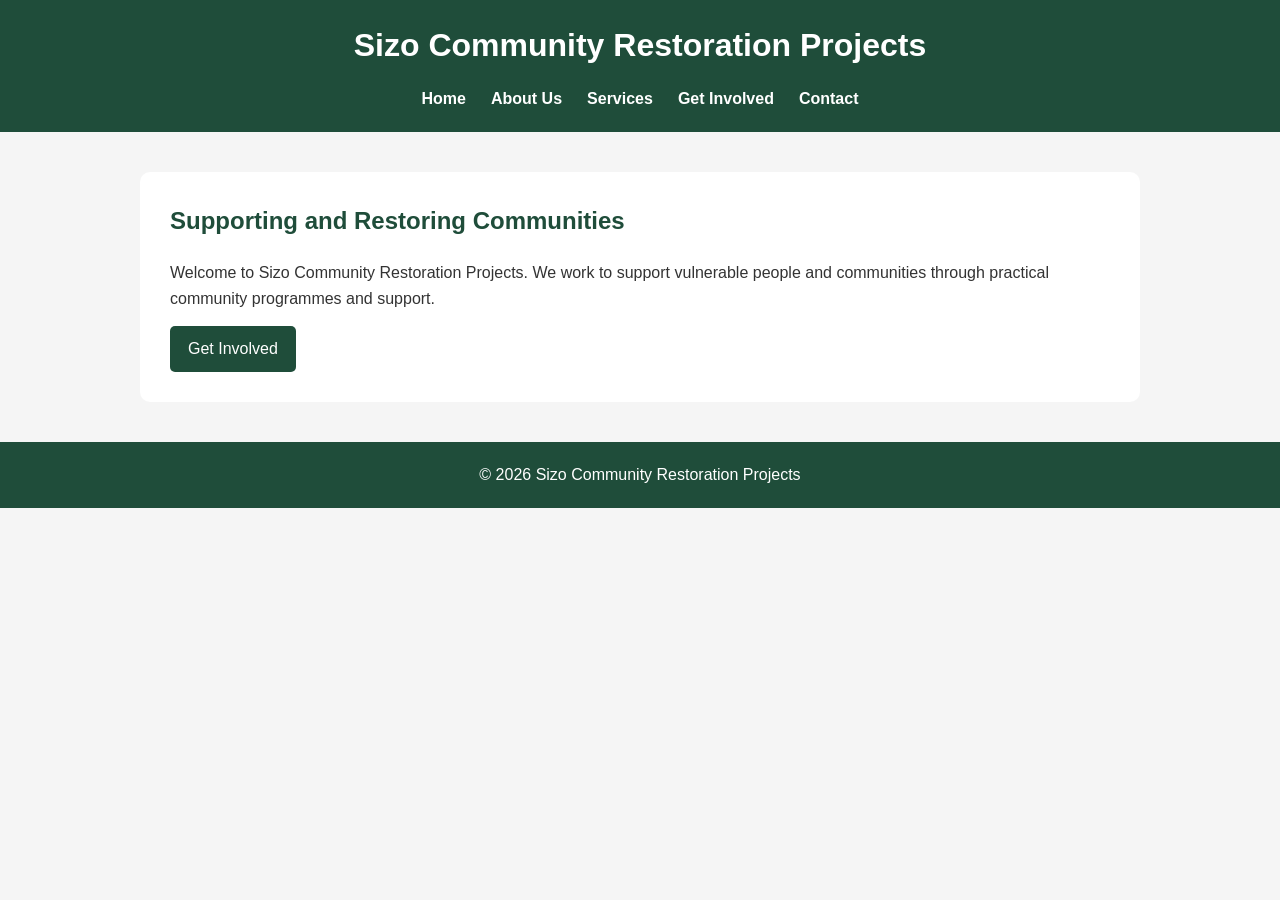
==== SIZO-WEBSITE/index.html @ df576b4e "Add files via upload" ====
<!DOCTYPE html>
<html lang="en">
<head>
    <meta charset="UTF-8">
    <meta name="viewport" content="width=device-width, initial-scale=1.0">
    <title>Sizo Community Restoration Projects</title>
    <link rel="stylesheet" href="css/style.css">
</head>

<body>

    <header>
        <h1>Sizo Community Restoration Projects</h1>

        <nav>
            <a href="index.html">Home</a>
            <a href="about.html">About Us</a>
            <a href="services.html">Services</a>
            <a href="inquiry.html">Get Involved</a>
            <a href="contact.html">Contact</a>
        </nav>
    </header>

    <main>
        <h2>Supporting and Restoring Communities</h2>
        <p>
            Welcome to Sizo Community Restoration Projects. 
            We work to support vulnerable people and communities 
            through practical community programmes and support.
        </p>

        <a href="inquiry.html">Get Involved</a>
    </main>

    <footer>
        <p>&copy; 2026 Sizo Community Restoration Projects</p>
    </footer>

</body>
</html>
---- SIZO-WEBSITE/css/style.css ----
* {
    margin: 0;
    padding: 0;
    box-sizing: border-box;
}

body {
    font-family: Arial, sans-serif;
    line-height: 1.6;
    background-color: #f5f5f5;
    color: #333;
}

header {
    background-color: #1f4d3a;
    color: white;
    padding: 20px;
    text-align: center;
}

header h1 {
    margin-bottom: 15px;
}

nav {
    display: flex;
    justify-content: center;
    gap: 25px;
    flex-wrap: wrap;
}

nav a {
    color: white;
    text-decoration: none;
    font-weight: bold;
}

nav a:hover {
    text-decoration: underline;
}

main {
    max-width: 1000px;
    margin: 40px auto;
    padding: 30px;
    background-color: white;
    border-radius: 10px;
}

main h2 {
    margin-bottom: 20px;
    color: #1f4d3a;
}

main h3 {
    margin-top: 20px;
    color: #1f4d3a;
}

main p {
    margin-bottom: 15px;
}

main a,
button {
    display: inline-block;
    background-color: #1f4d3a;
    color: white;
    padding: 10px 18px;
    border: none;
    border-radius: 5px;
    text-decoration: none;
    cursor: pointer;
}

form {
    display: flex;
    flex-direction: column;
    gap: 10px;
    max-width: 600px;
}

input,
select,
textarea {
    padding: 10px;
    border: 1px solid #ccc;
    border-radius: 5px;
    font-family: inherit;
}

footer {
    background-color: #1f4d3a;
    color: white;
    text-align: center;
    padding: 20px;
    margin-top: 40px;
}

@media (max-width: 600px) {
    nav {
        flex-direction: column;
        gap: 10px;
    }

    main {
        margin: 20px;
        padding: 20px;
    }
}
.hero {
    text-align: center;
    padding: 50px 20px;
    margin-bottom: 40px;
}

.hero h2 {
    font-size: 36px;
    margin-bottom: 20px;
}

.hero p {
    max-width: 700px;
    margin: 0 auto 25px;
}

.button {
    display: inline-block;
    margin-top: 10px;
}

.cards {
    display: flex;
    gap: 20px;
    margin-top: 25px;
}

.card {
    flex: 1;
    padding: 25px;
    background-color: #f5f5f5;
    border-radius: 8px;
}

.card h3 {
    margin-top: 0;
}

.call-to-action {
    text-align: center;
    margin-top: 40px;
    padding: 40px 20px;
    border-radius: 8px;
}

@media (max-width: 700px) {
    .cards {
        flex-direction: column;
    }

    .hero h2 {
        font-size: 28px;
    }
}
.hero-image {
    width: 100%;
    max-width: 800px;
    height: 350px;
    object-fit: cover;
    border-radius: 10px;
    margin-bottom: 25px;
}
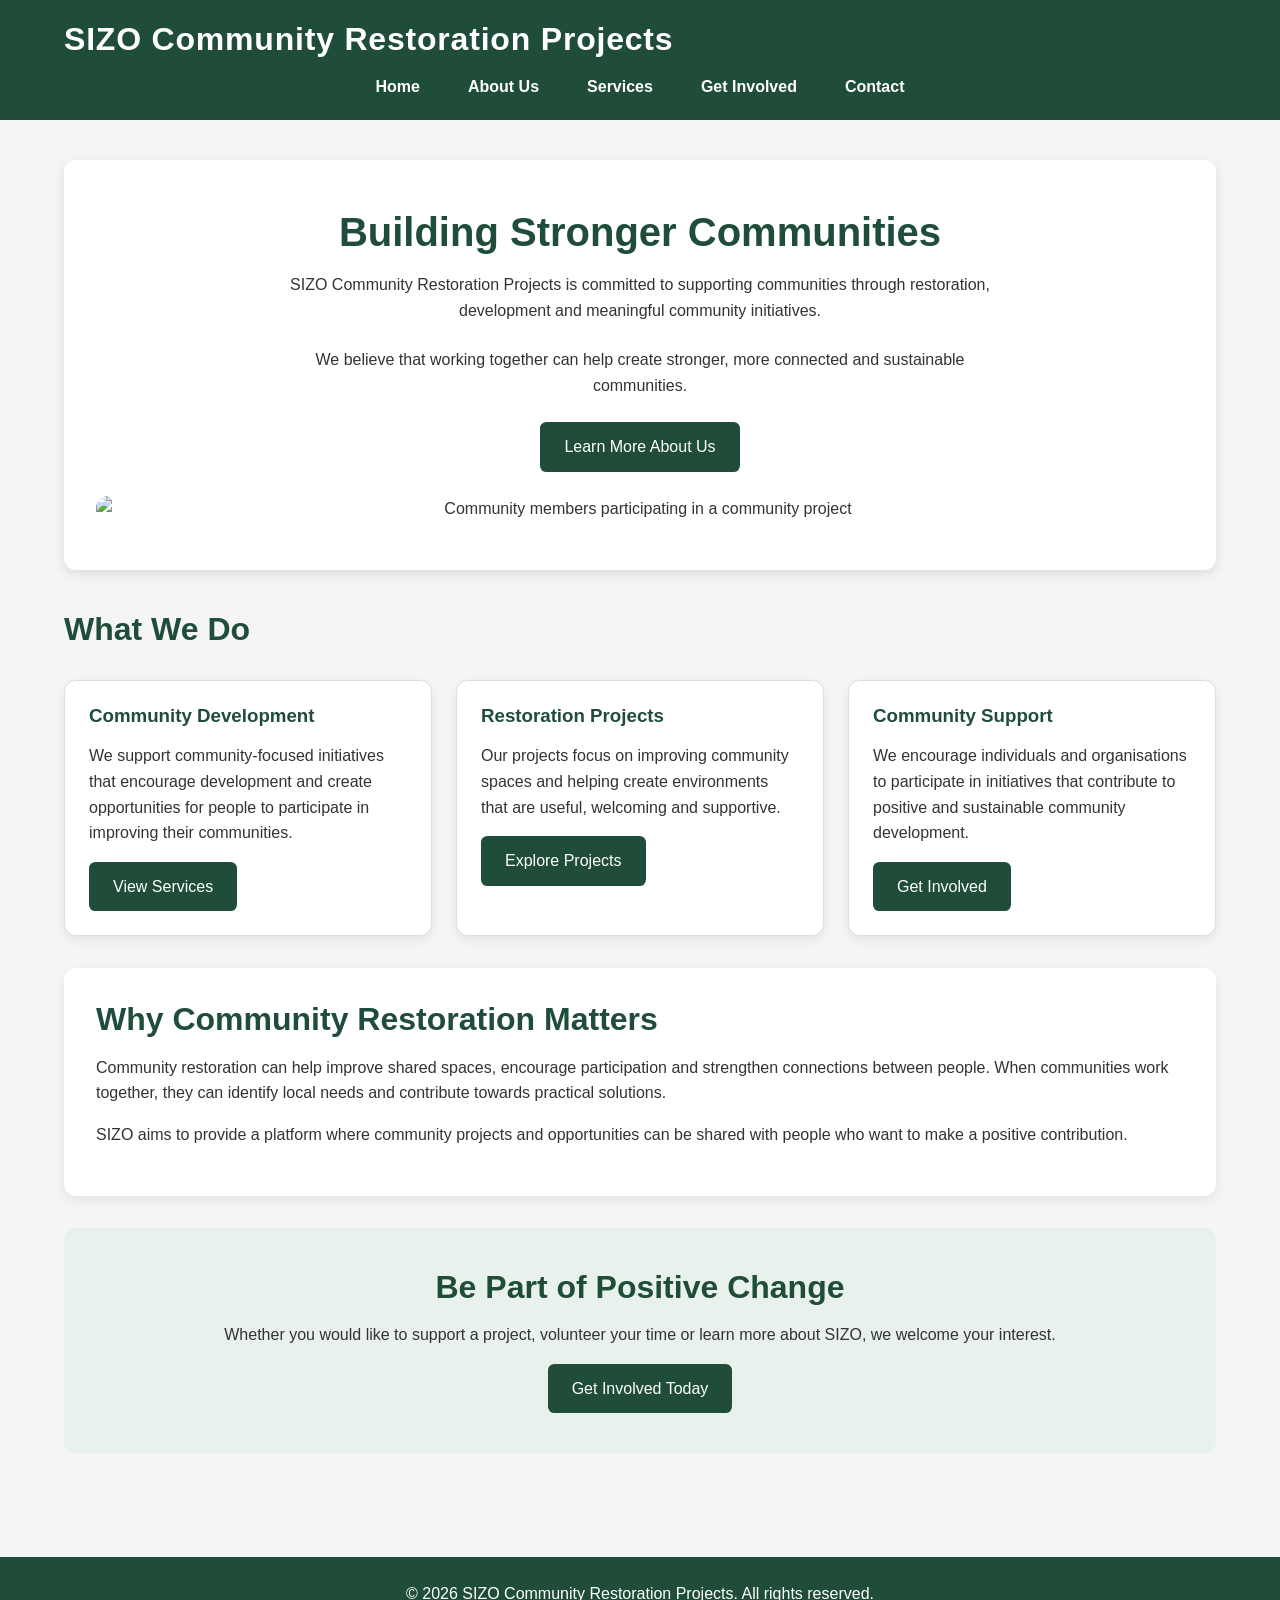
==== commit c0108b15: "Add files via upload" ====
--- a/SIZO-WEBSITE/index.html
+++ b/SIZO-WEBSITE/index.html
@@ -1,40 +1,240 @@
 <!DOCTYPE html>
 <html lang="en">
+
 <head>
     <meta charset="UTF-8">
     <meta name="viewport" content="width=device-width, initial-scale=1.0">
-    <title>Sizo Community Restoration Projects</title>
+
+    <meta name="description"
+        content="SIZO Community Restoration Projects supports community development, restoration and positive change.">
+
+    <meta name="keywords"
+        content="SIZO, community restoration, community development, community projects">
+
+    <meta name="author" content="SIZO Community Restoration Projects">
+
+    <title>SIZO Community Restoration Projects | Home</title>
+
+    <!-- External CSS stylesheet -->
     <link rel="stylesheet" href="css/style.css">
 </head>
 
 <body>
 
+    <!-- =========================
+         HEADER AND NAVIGATION
+         ========================= -->
+
     <header>
-        <h1>Sizo Community Restoration Projects</h1>
-
-        <nav>
-            <a href="index.html">Home</a>
-            <a href="about.html">About Us</a>
-            <a href="services.html">Services</a>
-            <a href="inquiry.html">Get Involved</a>
-            <a href="contact.html">Contact</a>
+
+        <h1>SIZO Community Restoration Projects</h1>
+
+        <nav aria-label="Main navigation">
+
+            <ul>
+                <li>
+                    <a href="index.html" aria-current="page">Home</a>
+                </li>
+
+                <li>
+                    <a href="about.html">About Us</a>
+                </li>
+
+                <li>
+                    <a href="services.html">Services</a>
+                </li>
+
+                <li>
+                    <a href="inquiry.html">Get Involved</a>
+                </li>
+
+                <li>
+                    <a href="contact.html">Contact</a>
+                </li>
+            </ul>
+
         </nav>
+
     </header>
 
+
+    <!-- =========================
+         MAIN CONTENT
+         ========================= -->
+
     <main>
-        <h2>Supporting and Restoring Communities</h2>
+
+        <!-- HERO SECTION -->
+
+        <section class="hero">
+
+            <div class="hero-content">
+
+                <h2>Building Stronger Communities</h2>
+
+                <p>
+                    SIZO Community Restoration Projects is committed
+                    to supporting communities through restoration,
+                    development and meaningful community initiatives.
+                </p>
+
+                <p>
+                    We believe that working together can help create
+                    stronger, more connected and sustainable communities.
+                </p>
+
+                <a href="about.html" class="button">
+                    Learn More About Us
+                </a>
+
+            </div>
+
+
+            <!-- Responsive community image -->
+
+            <picture>
+
+                <img
+                    src="images/community.jpg"
+                    srcset="images/community.jpg 800w"
+                    sizes="(max-width: 600px) 100vw, 50vw"
+                    alt="Community members participating in a community project"
+                    loading="lazy"
+                >
+
+            </picture>
+
+        </section>
+
+
+        <!-- =========================
+             WHAT WE DO
+             ========================= -->
+
+        <section>
+
+            <h2 class="section-title">What We Do</h2>
+
+            <div class="cards">
+
+                <article class="card">
+
+                    <h3>Community Development</h3>
+
+                    <p>
+                        We support community-focused initiatives that
+                        encourage development and create opportunities
+                        for people to participate in improving their
+                        communities.
+                    </p>
+
+                    <a href="services.html" class="button">
+                        View Services
+                    </a>
+
+                </article>
+
+
+                <article class="card">
+
+                    <h3>Restoration Projects</h3>
+
+                    <p>
+                        Our projects focus on improving community spaces
+                        and helping create environments that are useful,
+                        welcoming and supportive.
+                    </p>
+
+                    <a href="services.html" class="button">
+                        Explore Projects
+                    </a>
+
+                </article>
+
+
+                <article class="card">
+
+                    <h3>Community Support</h3>
+
+                    <p>
+                        We encourage individuals and organisations to
+                        participate in initiatives that contribute to
+                        positive and sustainable community development.
+                    </p>
+
+                    <a href="inquiry.html" class="button">
+                        Get Involved
+                    </a>
+
+                </article>
+
+            </div>
+
+        </section>
+
+
+        <!-- =========================
+             WHY COMMUNITY RESTORATION
+             ========================= -->
+
+        <section class="content-section">
+
+            <h2>Why Community Restoration Matters</h2>
+
+            <p>
+                Community restoration can help improve shared spaces,
+                encourage participation and strengthen connections
+                between people. When communities work together,
+                they can identify local needs and contribute towards
+                practical solutions.
+            </p>
+
+            <p>
+                SIZO aims to provide a platform where community
+                projects and opportunities can be shared with people
+                who want to make a positive contribution.
+            </p>
+
+        </section>
+
+
+        <!-- =========================
+             CALL TO ACTION
+             ========================= -->
+
+        <section class="cta">
+
+            <h2>Be Part of Positive Change</h2>
+
+            <p>
+                Whether you would like to support a project,
+                volunteer your time or learn more about SIZO,
+                we welcome your interest.
+            </p>
+
+            <a href="inquiry.html" class="button">
+                Get Involved Today
+            </a>
+
+        </section>
+
+    </main>
+
+
+    <!-- =========================
+         FOOTER
+         ========================= -->
+
+    <footer>
+
         <p>
-            Welcome to Sizo Community Restoration Projects. 
-            We work to support vulnerable people and communities 
-            through practical community programmes and support.
+            &copy; 2026 SIZO Community Restoration Projects.
+            All rights reserved.
         </p>
 
-        <a href="inquiry.html">Get Involved</a>
-    </main>
-
-    <footer>
-        <p>&copy; 2026 Sizo Community Restoration Projects</p>
     </footer>
 
+
 </body>
+
 </html>
--- a/SIZO-WEBSITE/css/style.css
+++ b/SIZO-WEBSITE/css/style.css
@@ -1,172 +1,338 @@
+/* ================================
+   SIZO COMMUNITY WEBSITE
+   Part 2 - Responsive CSS
+   ================================ */
+
+/* CSS RESET */
 * {
     margin: 0;
     padding: 0;
     box-sizing: border-box;
 }
 
+html {
+    scroll-behavior: smooth;
+}
+
 body {
     font-family: Arial, sans-serif;
+    font-size: 1rem;
     line-height: 1.6;
+    color: #333;
     background-color: #f5f5f5;
-    color: #333;
-}
-
+}
+
+/* BASE STYLES */
+img {
+    max-width: 100%;
+    height: auto;
+    display: block;
+}
+
+a {
+    color: inherit;
+    text-decoration: none;
+}
+
+h1,
+h2,
+h3 {
+    line-height: 1.2;
+    margin-bottom: 1rem;
+}
+
+p {
+    margin-bottom: 1rem;
+}
+
+/* HEADER */
 header {
     background-color: #1f4d3a;
     color: white;
-    padding: 20px;
-    text-align: center;
+    padding: 1.25rem 5%;
 }
 
 header h1 {
-    margin-bottom: 15px;
-}
-
-nav {
+    font-size: 2rem;
+    letter-spacing: 0.05rem;
+}
+
+/* NAVIGATION */
+nav ul {
+    list-style: none;
     display: flex;
     justify-content: center;
-    gap: 25px;
+    align-items: center;
+    gap: 1.5rem;
     flex-wrap: wrap;
+    margin-top: 1rem;
 }
 
 nav a {
     color: white;
-    text-decoration: none;
     font-weight: bold;
-}
-
-nav a:hover {
-    text-decoration: underline;
-}
-
+    padding: 0.5rem 0.75rem;
+    border-radius: 0.25rem;
+    transition: background-color 0.3s ease;
+}
+
+nav a:hover,
+nav a:focus {
+    background-color: #3b7a57;
+}
+
+nav a:active {
+    background-color: #163829;
+}
+
+/* MAIN CONTENT */
 main {
-    max-width: 1000px;
-    margin: 40px auto;
-    padding: 30px;
+    width: 90%;
+    max-width: 1200px;
+    margin: 0 auto;
+    padding: 2.5rem 0;
+}
+
+/* HERO SECTION */
+.hero {
     background-color: white;
-    border-radius: 10px;
-}
-
-main h2 {
-    margin-bottom: 20px;
+    padding: 3rem 2rem;
+    text-align: center;
+    border-radius: 0.75rem;
+    margin-bottom: 2.5rem;
+    box-shadow: 0 0.25rem 0.75rem rgba(0, 0, 0, 0.1);
+}
+
+.hero h2 {
+    font-size: 2.5rem;
     color: #1f4d3a;
 }
 
-main h3 {
-    margin-top: 20px;
-    color: #1f4d3a;
-}
-
-main p {
-    margin-bottom: 15px;
-}
-
-main a,
+.hero p {
+    max-width: 700px;
+    margin: 0 auto 1.5rem;
+}
+
+/* HERO IMAGE */
+.hero img {
+    width: 100%;
+    max-height: 450px;
+    object-fit: cover;
+    border-radius: 0.75rem;
+    margin: 1.5rem auto 0;
+}
+
+/* BUTTONS */
+.button,
 button {
     display: inline-block;
     background-color: #1f4d3a;
     color: white;
-    padding: 10px 18px;
     border: none;
-    border-radius: 5px;
-    text-decoration: none;
+    padding: 0.75rem 1.5rem;
+    border-radius: 0.4rem;
+    font-size: 1rem;
     cursor: pointer;
-}
-
+    transition: background-color 0.3s ease,
+                transform 0.2s ease;
+}
+
+.button:hover,
+button:hover {
+    background-color: #3b7a57;
+    transform: translateY(-2px);
+}
+
+.button:focus,
+button:focus {
+    outline: 3px solid #9ac9aa;
+    outline-offset: 2px;
+}
+
+.button:active,
+button:active {
+    transform: translateY(0);
+}
+
+/* SECTION HEADINGS */
+section h2 {
+    color: #1f4d3a;
+    font-size: 2rem;
+}
+
+/* CARDS */
+.cards {
+    display: grid;
+    grid-template-columns: repeat(3, 1fr);
+    gap: 1.5rem;
+    margin: 2rem 0;
+}
+
+.card {
+    background-color: white;
+    padding: 1.5rem;
+    border: 1px solid #ddd;
+    border-radius: 0.75rem;
+    box-shadow: 0 0.25rem 0.75rem rgba(0, 0, 0, 0.08);
+    transition: transform 0.3s ease,
+                box-shadow 0.3s ease;
+}
+
+.card:hover {
+    transform: translateY(-5px);
+    box-shadow: 0 0.5rem 1rem rgba(0, 0, 0, 0.15);
+}
+
+.card h3 {
+    color: #1f4d3a;
+}
+
+/* PAGE HEADER */
+.page-header {
+    background-color: #1f4d3a;
+    color: white;
+    padding: 2.5rem 2rem;
+    text-align: center;
+    border-radius: 0.75rem;
+    margin-bottom: 2rem;
+}
+
+.page-header h2 {
+    font-size: 2.25rem;
+}
+
+/* CONTENT SECTIONS */
+.content-section {
+    background-color: white;
+    padding: 2rem;
+    margin-bottom: 2rem;
+    border-radius: 0.75rem;
+    box-shadow: 0 0.25rem 0.75rem rgba(0, 0, 0, 0.08);
+}
+
+/* LISTS */
+.content-section ul {
+    padding-left: 1.5rem;
+    margin-bottom: 1rem;
+}
+
+.content-section li {
+    margin-bottom: 0.5rem;
+}
+
+/* FORMS */
 form {
-    display: flex;
-    flex-direction: column;
-    gap: 10px;
-    max-width: 600px;
-}
-
-input,
-select,
-textarea {
-    padding: 10px;
-    border: 1px solid #ccc;
-    border-radius: 5px;
+    background-color: white;
+    max-width: 700px;
+    margin: 0 auto;
+    padding: 2rem;
+    border-radius: 0.75rem;
+    box-shadow: 0 0.25rem 0.75rem rgba(0, 0, 0, 0.1);
+}
+
+form label {
+    display: block;
+    font-weight: bold;
+    margin-bottom: 0.4rem;
+}
+
+form input,
+form textarea,
+form select {
+    width: 100%;
+    padding: 0.75rem;
+    margin-bottom: 1.25rem;
+    border: 1px solid #bbb;
+    border-radius: 0.4rem;
     font-family: inherit;
-}
-
+    font-size: 1rem;
+}
+
+form input:focus,
+form textarea:focus,
+form select:focus {
+    outline: 3px solid #9ac9aa;
+    border-color: #1f4d3a;
+}
+
+form textarea {
+    min-height: 150px;
+    resize: vertical;
+}
+
+/* CALL TO ACTION */
+.cta {
+    background-color: #e8f1eb;
+    text-align: center;
+    padding: 2.5rem 2rem;
+    border-radius: 0.75rem;
+    margin: 2rem 0;
+}
+
+.cta h2 {
+    color: #1f4d3a;
+}
+
+/* FOOTER */
 footer {
     background-color: #1f4d3a;
     color: white;
     text-align: center;
-    padding: 20px;
-    margin-top: 40px;
-}
+    padding: 1.5rem 5%;
+    margin-top: 2rem;
+}
+
+footer p {
+    margin-bottom: 0;
+}
+
+/* ================================
+   TABLET BREAKPOINT
+   ================================ */
+
+@media (max-width: 900px) {
+
+    main {
+        width: 92%;
+    }
+
+    .cards {
+        grid-template-columns: repeat(2, 1fr);
+    }
+
+    .hero h2 {
+        font-size: 2.2rem;
+    }
+
+    nav ul {
+        gap: 0.75rem;
+    }
+}
+
+/* ================================
+   MOBILE BREAKPOINT
+   ================================ */
 
 @media (max-width: 600px) {
-    nav {
+
+    body {
+        font-size: 0.95rem;
+    }
+
+    header {
+        text-align: center;
+        padding: 1rem;
+    }
+
+    header h1 {
+        font-size: 1.6rem;
+    }
+
+    nav ul {
         flex-direction: column;
-        gap: 10px;
-    }
-
-    main {
-        margin: 20px;
-        padding: 20px;
-    }
-}
-.hero {
-    text-align: center;
-    padding: 50px 20px;
-    margin-bottom: 40px;
-}
-
-.hero h2 {
-    font-size: 36px;
-    margin-bottom: 20px;
-}
-
-.hero p {
-    max-width: 700px;
-    margin: 0 auto 25px;
-}
-
-.button {
-    display: inline-block;
-    margin-top: 10px;
-}
-
-.cards {
-    display: flex;
-    gap: 20px;
-    margin-top: 25px;
-}
-
-.card {
-    flex: 1;
-    padding: 25px;
-    background-color: #f5f5f5;
-    border-radius: 8px;
-}
-
-.card h3 {
-    margin-top: 0;
-}
-
-.call-to-action {
-    text-align: center;
-    margin-top: 40px;
-    padding: 40px 20px;
-    border-radius: 8px;
-}
-
-@media (max-width: 700px) {
-    .cards {
-        flex-direction: column;
-    }
-
-    .hero h2 {
-        font-size: 28px;
-    }
-}
-.hero-image {
-    width: 100%;
-    max-width: 800px;
-    height: 350px;
-    object-fit: cover;
-    border-radius: 10px;
-    margin-bottom: 25px;
-}+        gap: 0.5rem;
+    }
+
+    nav a {
+        display: block;
+        width: 
